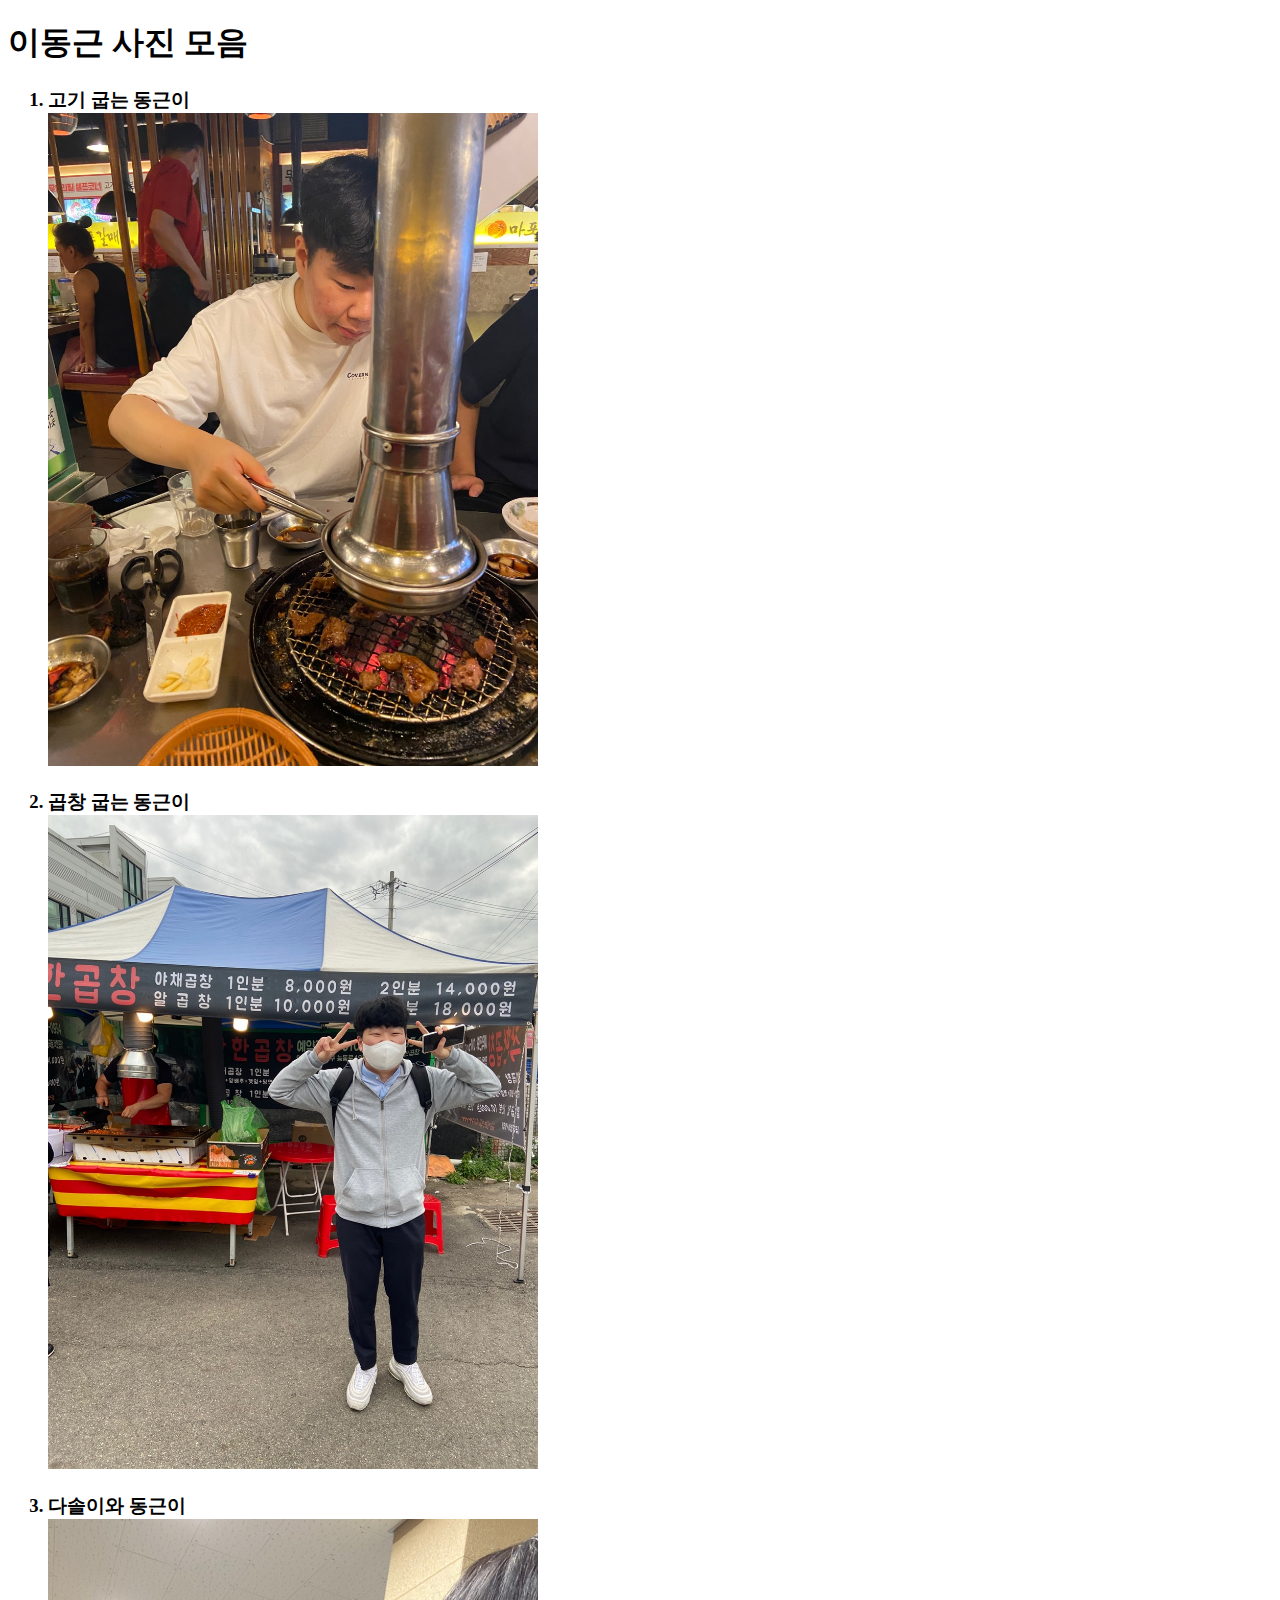
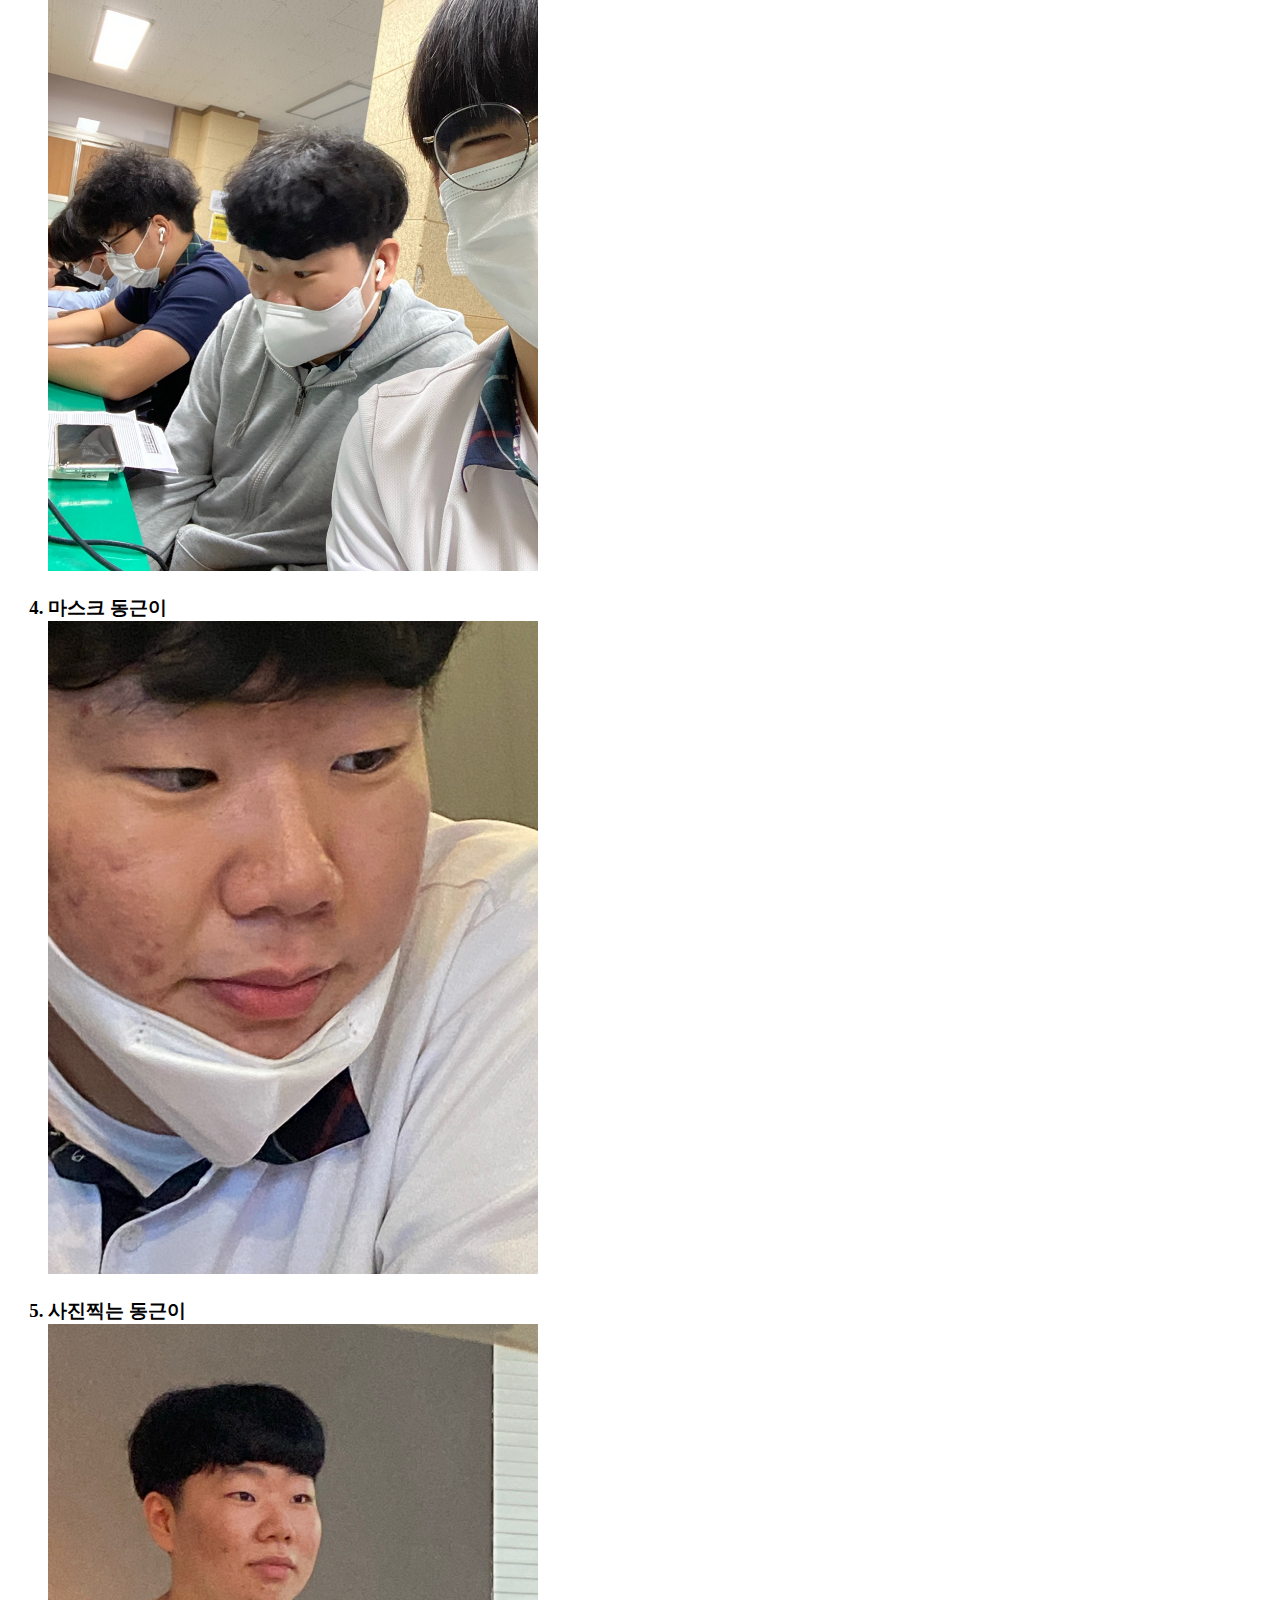
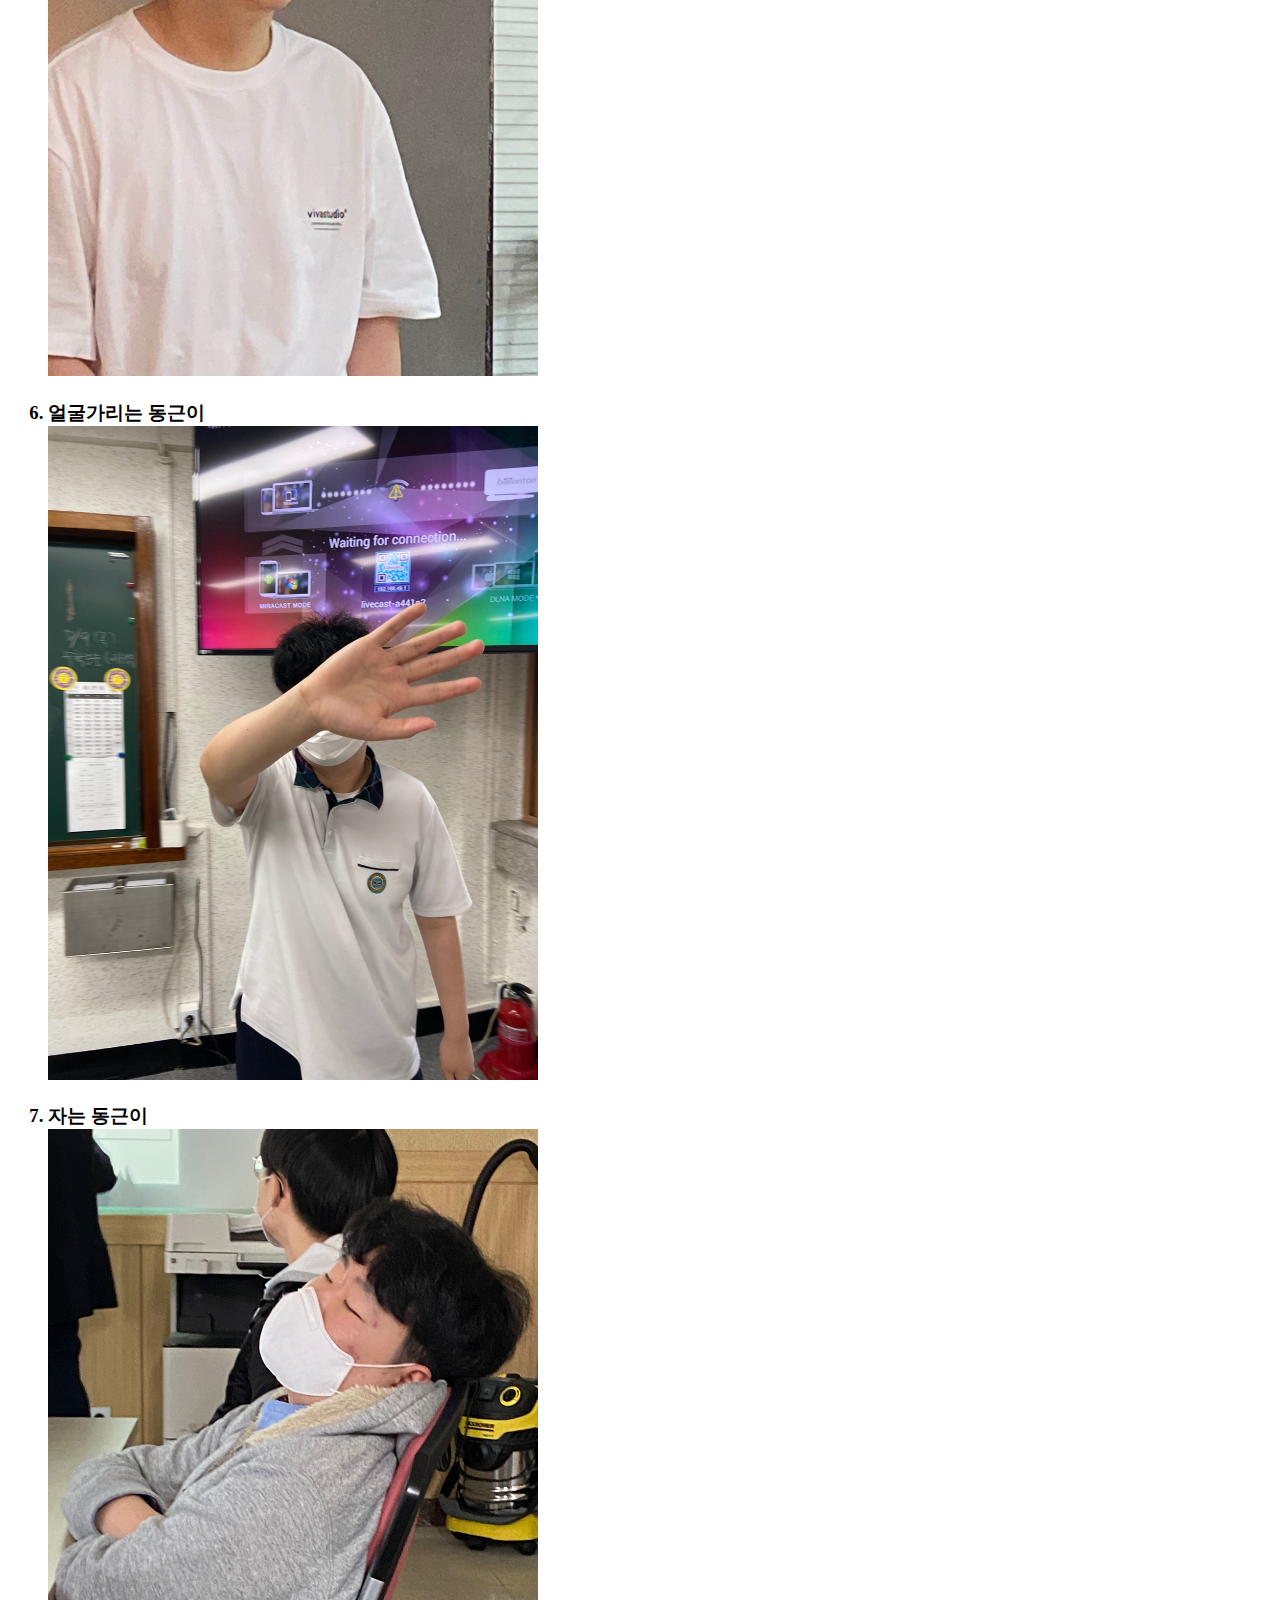
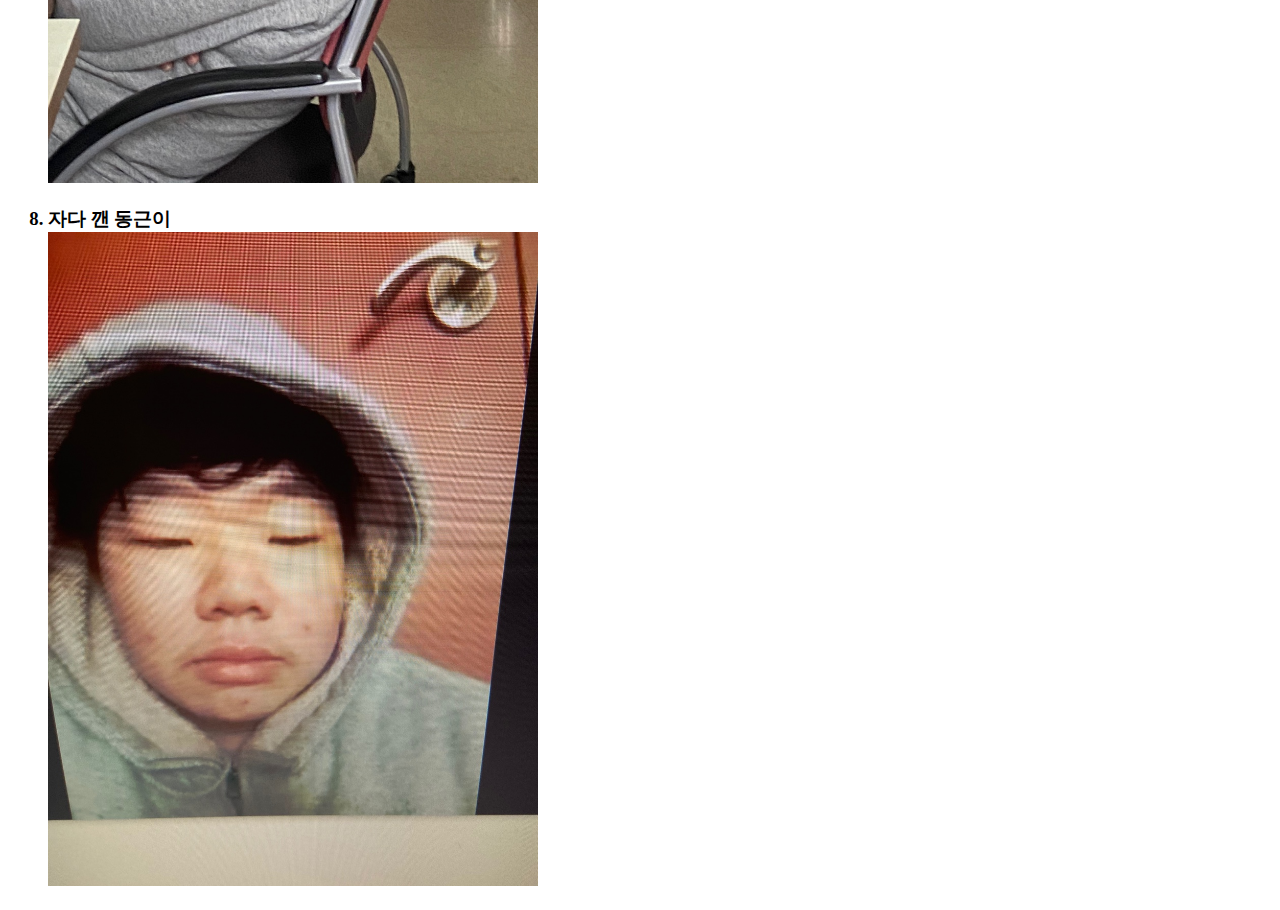
==== picture.html @ 724ea946 "Add files via upload" ====
<!doctype html>
<html>
<head>
  <title>이동근 사진 </title>
  <meta charset="utf-8">
</head>

<body>
    <h1>이동근 사진 모음</h1>
    <ol>
      <h3><li>고기 굽는 동근이<br><img src="고기굽는 동근이.jpg" width="40%"> <br></li></h3>
      <h3><li>곱창 굽는 동근이<br><img src="곱창동근이.jpg" width="40%"> <br></li></h3>
      <h3><li>다솔이와 동근이<br><img src="다솔이랑 동근이.jpg" width="40%"> <br></li></h3>
      <h3><li>마스크  동근이<br><img src="마스크 동근이.jpg" width="40%"> <br></li></h3>
      <h3><li>사진찍는 동근이<br><img src="사진찍는 동근이.jpg" width="40%"> <br></li></h3>
      <h3><li>얼굴가리는 동근이<br><img src="얼굴가리는 동근이.jpg" width="40%"> <br></li></h3>
      <h3><li>자는 동근이<br><img src="자는 동근이.jpg" width="40%"> <br></li></h3>
      <h3><li>자다 깬 동근이<br><img src="자다깬 동근이.jpg" width="40%"> <br></li></h3>
    </ol>
</body>
</html>
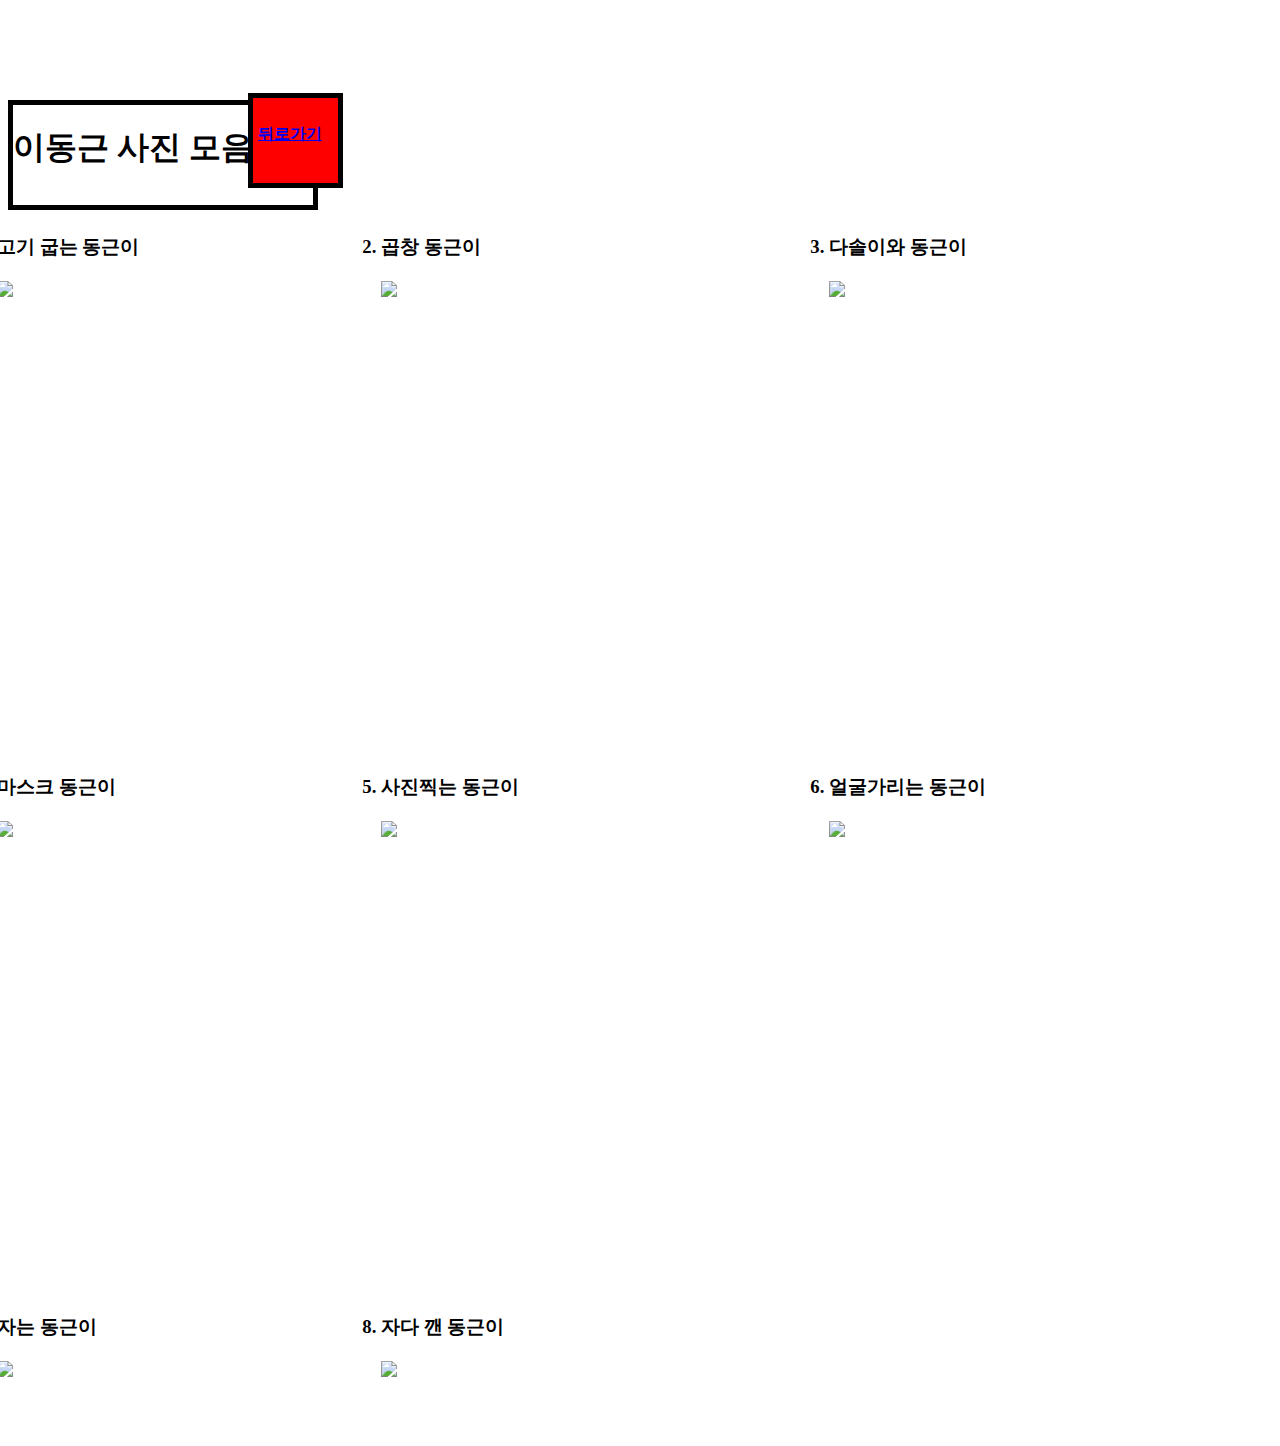
==== commit 883d3bb5: "Add files via upload" ====
--- a/picture.html
+++ b/picture.html
@@ -5,17 +5,102 @@
   <meta charset="utf-8">
 </head>
 
+<style>
+.textbox{
+  width: 300px;
+  height: 100px;
+  border: 5px solid black;
+  background-color: white;
+}
+.동-1{
+  position:absolute;
+  margin:-150px 0px 0px -200px;
+  top: 40%;
+  left: 15%;
+  padding: 5px;
+}
+.동-2{
+  position:absolute;
+  margin:-150px 0px 0px -200px;
+  top: 40%;
+  left: 45%;
+  padding: 5px;
+}
+.동-3{
+  position:absolute;
+  margin:-150px 0px 0px -200px;
+  top: 40%;
+  left: 80%;
+  padding: 5px;
+}
+.동-4{
+  position:absolute;
+  margin:-150px 0px 0px -200px;
+  top: 100%;
+  left: 15%;
+  padding: 5px;
+}
+.동-5{
+  position:absolute;
+  margin:-150px 0px 0px -200px;
+  top: 100%;
+  left: 45%;
+  padding: 5px;
+}
+.동-6{
+  position:absolute;
+  margin:-150px 0px 0px -200px;
+  top: 100%;
+  left: 80%;
+  padding: 5px;
+}
+.동-7{
+  position:absolute;
+  margin:-150px 0px 0px -200px;
+  top: 160%;
+  left: 15%;
+  padding: 5px;
+}
+.동-8{
+  position:absolute;
+  margin:-150px 0px 0px -200px;
+  top: 160%;
+  left:45%;
+  padding: 5px;
+}
+.뒤로가기{
+  position:absolute;
+  margin:-150px 0px 0px -200px;
+  top: 27%;
+  left:35%;
+  padding: 5px;
+  width: 75px;
+  height: 75px;
+  border:5px solid black;
+  background-color: red;
+  
+}
+
+
+
+</style>
+
+
 <body>
+    <p style="margin-top:100px;">
+    <div class="textbox">
     <h1>이동근 사진 모음</h1>
+  </div>
+      <div class="뒤로가기"><h4><a href="index.html">뒤로가기</a> </h4></div>
     <ol>
-      <h3><li>고기 굽는 동근이<br><img src="고기굽는 동근이.jpg" width="40%"> <br></li></h3>
-      <h3><li>곱창 굽는 동근이<br><img src="곱창동근이.jpg" width="40%"> <br></li></h3>
-      <h3><li>다솔이와 동근이<br><img src="다솔이랑 동근이.jpg" width="40%"> <br></li></h3>
-      <h3><li>마스크  동근이<br><img src="마스크 동근이.jpg" width="40%"> <br></li></h3>
-      <h3><li>사진찍는 동근이<br><img src="사진찍는 동근이.jpg" width="40%"> <br></li></h3>
-      <h3><li>얼굴가리는 동근이<br><img src="얼굴가리는 동근이.jpg" width="40%"> <br></li></h3>
-      <h3><li>자는 동근이<br><img src="자는 동근이.jpg" width="40%"> <br></li></h3>
-      <h3><li>자다 깬 동근이<br><img src="자다깬 동근이.jpg" width="40%"> <br></li></h3>
+      <div class="동-1"><h3><li>고기 굽는 동근이<p style="margin-top:20px;"><img src="사진/고기굽는 동근이.jpg" width="40%"> </p><br></li></h3></div>
+      <div class="동-2"><h3><li>곱창 동근이<p style="margin-top:20px;"><img src="사진/곱창동근이.jpg" width="40%"> </p><br></li></h3></div>
+      <div class="동-3"><h3><li>다솔이와 동근이<p style="margin-top:20px;"><img src="사진/다솔이랑 동근이.jpg" width="65%"> </p><br></li></h3></div>
+      <div class="동-4"><h3><li>마스크  동근이<p style="margin-top:20px;"><img src="사진/마스크 동근이.jpg" width="40%"> </p><br></li></h3></div>
+      <div class="동-5"><h3><li>사진찍는 동근이<p style="margin-top:20px;"><img src="사진/사진찍는 동근이.jpg" width="40%"> </p><br></li></h3></div>
+      <div class="동-6"><h3><li>얼굴가리는 동근이<p style="margin-top:20px;"><img src="사진/얼굴가리는 동근이.jpg" width="65%"> </p><br></li></h3></div>
+      <div class="동-7"><h3><li>자는 동근이<p style="margin-top:20px;"><img src="사진/자는 동근이.jpg" width="40%"></p><br></li></h3></div>
+      <div class="동-8"><h3><li>자다 깬 동근이<p style="margin-top:20px;"><img src="사진/자다깬 동근이.jpg" width="40%"> </p><br></li></h3></div>
     </ol>
 </body>
 </html>
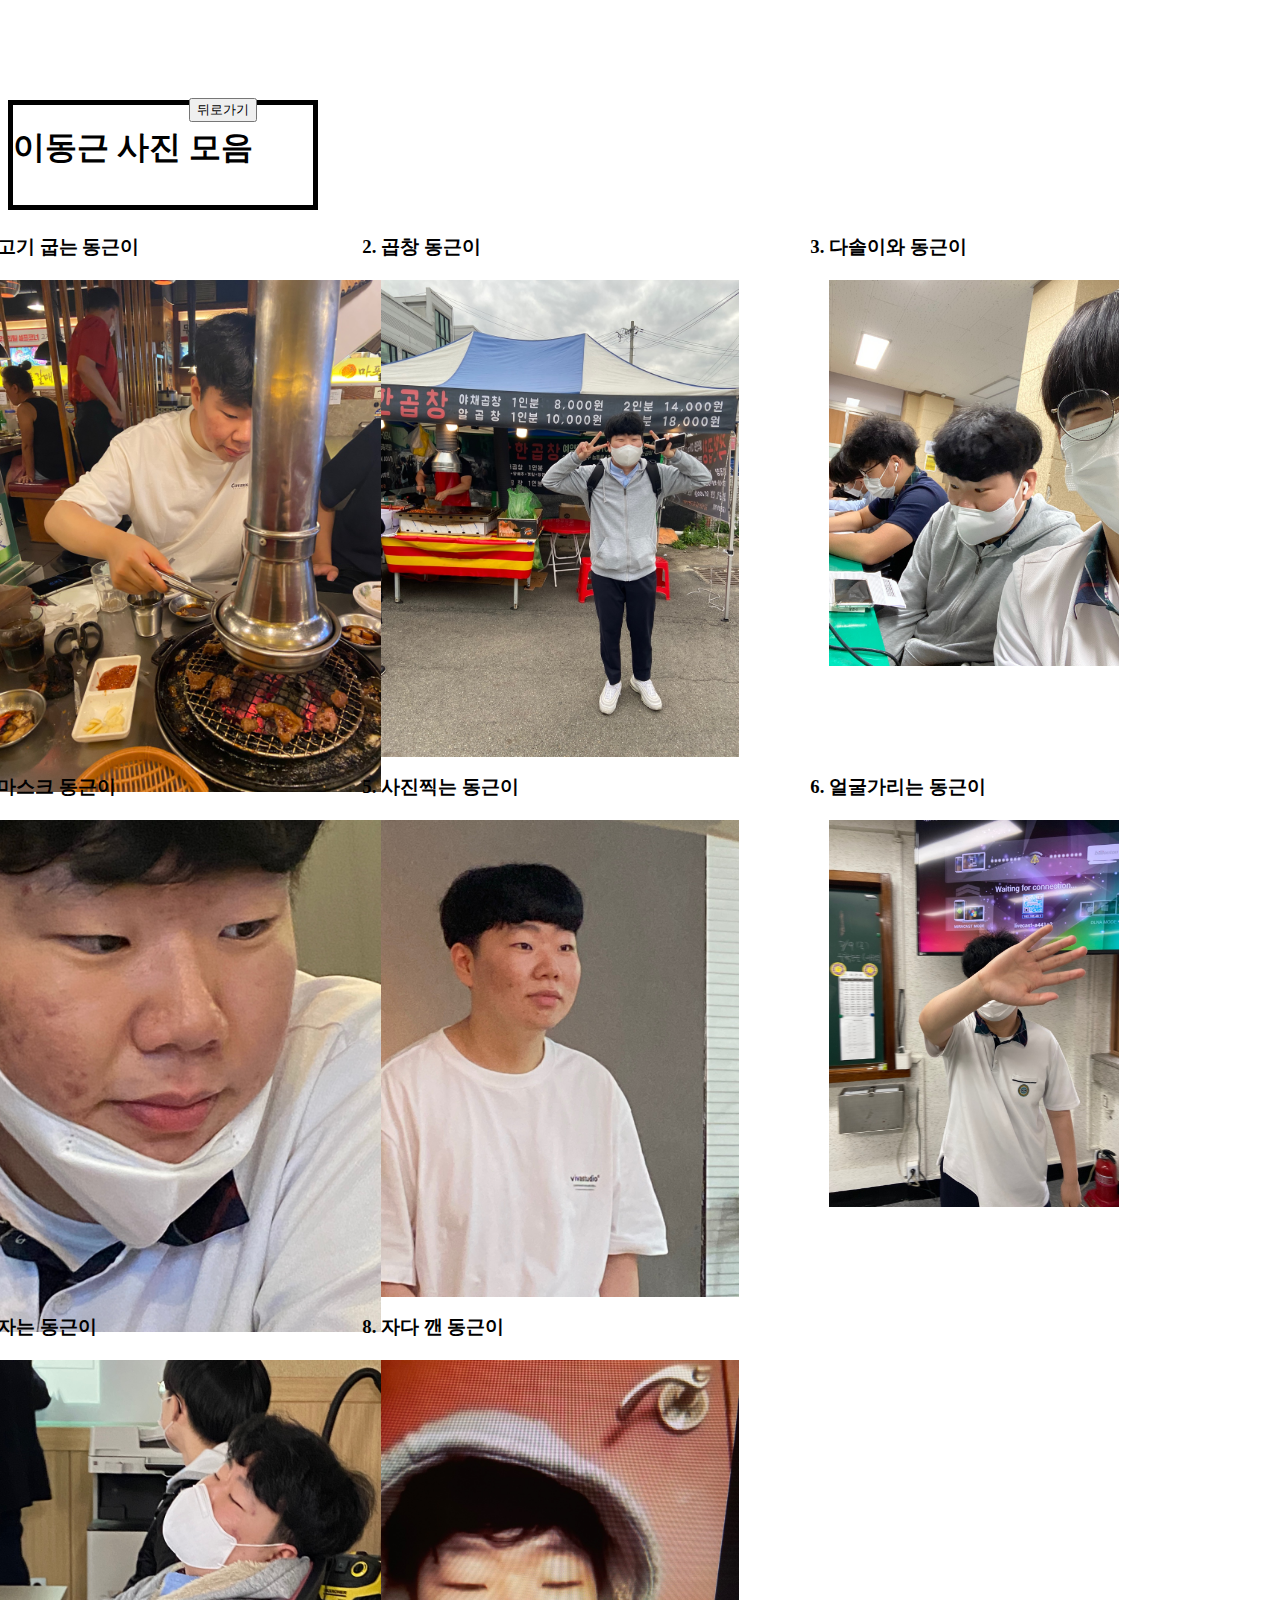
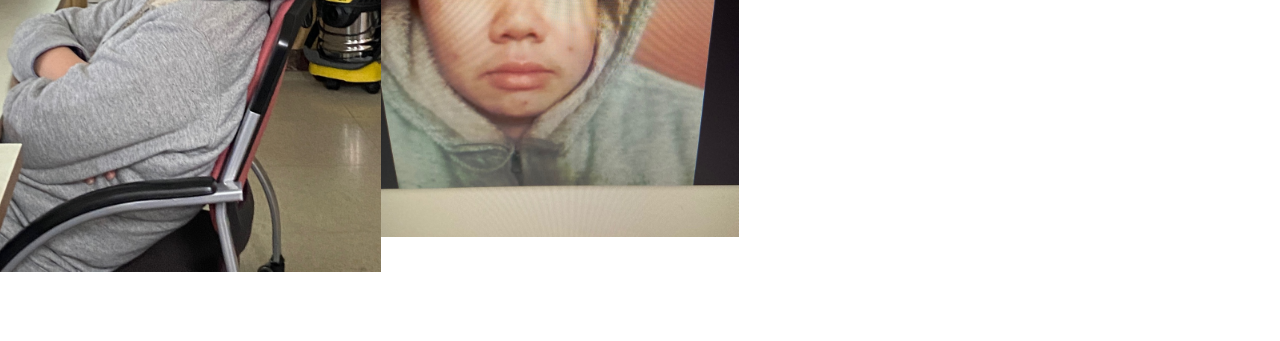
==== commit b9a31ed3: "Add files via upload" ====
--- a/picture.html
+++ b/picture.html
@@ -72,13 +72,10 @@
   position:absolute;
   margin:-150px 0px 0px -200px;
   top: 27%;
-  left:35%;
+  left:30%;
   padding: 5px;
-  width: 75px;
-  height: 75px;
-  border:5px solid black;
-  background-color: red;
-  
+
+
 }
 
 
@@ -91,7 +88,14 @@
     <div class="textbox">
     <h1>이동근 사진 모음</h1>
   </div>
-      <div class="뒤로가기"><h4><a href="index.html">뒤로가기</a> </h4></div>
+      <div class="뒤로가기">
+        <input type="button" onclick="newpage()" value="뒤로가기"></div>
+<script>
+  function newpage(){
+    window.location.href="index.html"
+  }
+</script>
+
     <ol>
       <div class="동-1"><h3><li>고기 굽는 동근이<p style="margin-top:20px;"><img src="사진/고기굽는 동근이.jpg" width="40%"> </p><br></li></h3></div>
       <div class="동-2"><h3><li>곱창 동근이<p style="margin-top:20px;"><img src="사진/곱창동근이.jpg" width="40%"> </p><br></li></h3></div>
